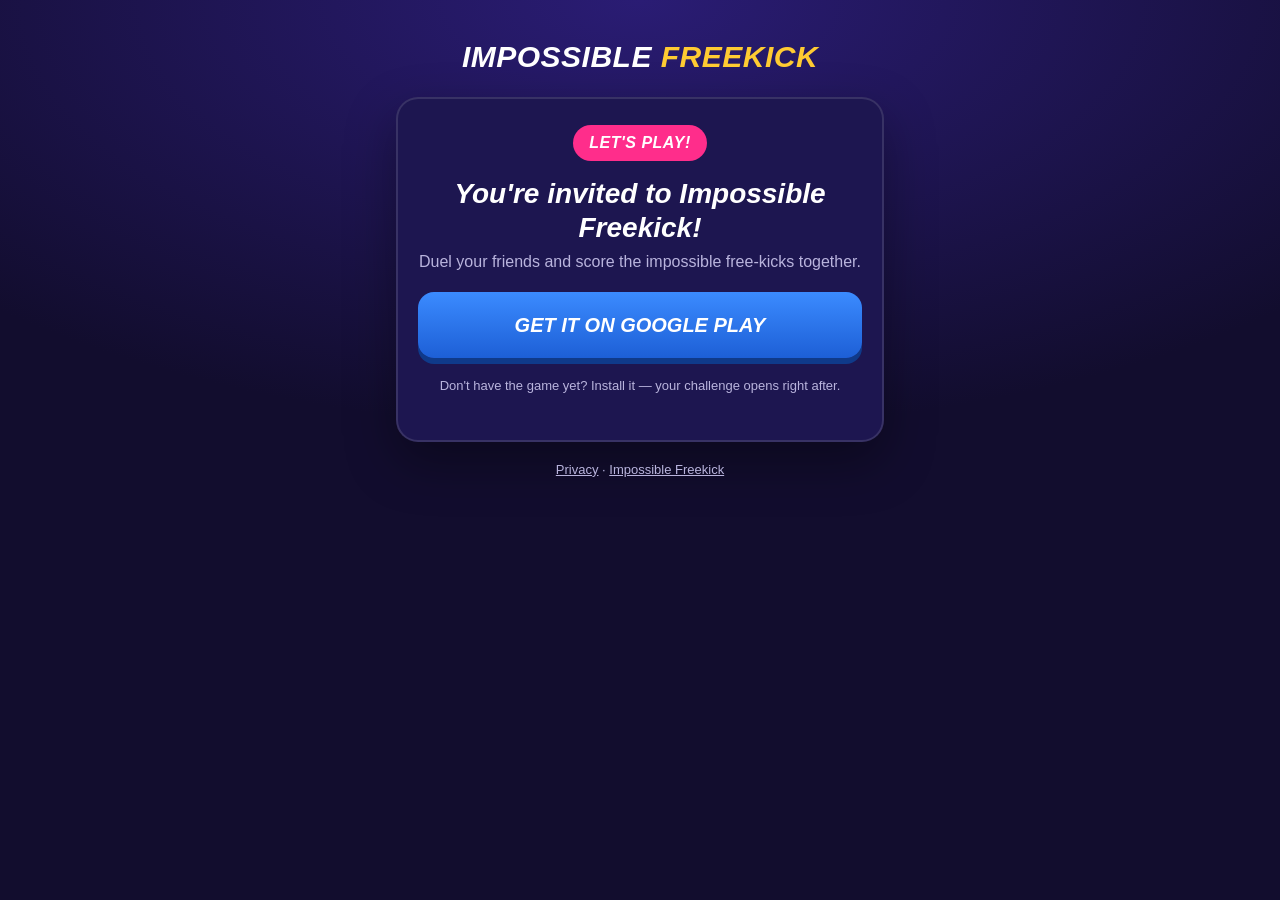
==== d/index.html @ e5078f64 "Challenge link page (opens the game or the store) and its link preview image" ====
<!doctype html>
<html lang="en">
<head>
<meta charset="utf-8">
<meta name="viewport" content="width=device-width,initial-scale=1">
<title>Impossible Freekick – Challenge</title>
<meta name="description" content="A friend challenged you on Impossible Freekick. Can you beat their free-kick?">
<meta property="og:type" content="website">
<meta property="og:title" content="⚽ You've been challenged on Impossible Freekick!">
<meta property="og:description" content="Can you beat your friend's free-kick? Tap to accept the duel.">
<meta property="og:image" content="https://amonraduyev.github.io/ifk-legal/og.png">
<meta property="og:image:width" content="1200">
<meta property="og:image:height" content="630">
<meta name="twitter:card" content="summary_large_image">
<meta name="theme-color" content="#140f33">
<style>
  :root{--bg:#120d2e;--card:#1d1650;--ink:#fff;--mute:#b9b4dd;--pink:#ff2d8b;--gold:#ffcb32;--blue:#2d7bff}
  *{box-sizing:border-box}
  html,body{margin:0;min-height:100%;background:radial-gradient(120% 80% at 50% 0%,#2a1c74 0%,var(--bg) 60%) fixed;color:var(--ink);font:16px/1.5 -apple-system,BlinkMacSystemFont,"Segoe UI",Roboto,sans-serif}
  main{max-width:520px;margin:0 auto;padding:28px 16px 40px;text-align:center}
  .logo{font-weight:900;font-style:italic;font-size:30px;letter-spacing:.5px;margin:6px 0 18px}
  .logo span{color:var(--gold)}
  .card{background:var(--card);border:2px solid rgba(255,255,255,.12);border-radius:22px;padding:26px 20px;box-shadow:0 20px 50px rgba(0,0,0,.35)}
  .tag{display:inline-block;background:var(--pink);color:#fff;font-weight:900;font-style:italic;border-radius:999px;padding:6px 16px;letter-spacing:.5px}
  h1{font-size:28px;line-height:1.2;margin:16px 0 6px;font-style:italic;font-weight:900}
  p{color:var(--mute);margin:0 0 18px}
  .btn{display:block;width:100%;border:0;border-radius:16px;padding:18px 16px;font-size:20px;font-weight:900;font-style:italic;color:#fff;text-decoration:none;margin:10px 0;cursor:pointer}
  .play{background:linear-gradient(180deg,#ff4f9e,#d81b6a);box-shadow:0 6px 0 #8f0f45}
  .store{background:linear-gradient(180deg,#3b8bff,#1d5fd6);box-shadow:0 6px 0 #0f3a8a}
  .small{font-size:13px;color:var(--mute);margin-top:18px}
  .small a{color:var(--mute)}
  .hidden{display:none}
</style>
</head>
<body>
<main>
  <div class="logo">IMPOSSIBLE <span>FREEKICK</span></div>
  <div class="card">
    <span class="tag" id="tag">CHALLENGE!</span>
    <h1 id="title">A friend challenged you!</h1>
    <p id="sub">Can you beat their free-kick? Same level, same rules, three attempts.</p>
    <a class="btn play" id="open" href="#">OPEN IN THE GAME</a>
    <a class="btn store" id="store" href="#">GET IT ON GOOGLE PLAY</a>
    <p class="small hidden" id="ios">The iPhone version is coming soon.</p>
    <p class="small" id="hint">Don't have the game yet? Install it — your challenge opens right after.</p>
  </div>
  <p class="small"><a href="../privacy.html">Privacy</a> · <a href="../index.html">Impossible Freekick</a></p>
</main>
<script>
(function () {
  var PKG = 'com.GoToTheMoon.ImpossibleFreekick';
  var APPSTORE = null; // the App Store page, once the iOS version is out
  var q = new URLSearchParams(location.search);
  var id = (q.get('i') || '').replace(/[^0-9A-Za-z]/g, '').slice(0, 12);
  var code = q.get('c') || '';
  var query = id ? 'i=' + encodeURIComponent(id) : (code ? 'c=' + encodeURIComponent(code) : '');
  var play = 'https://play.google.com/store/apps/details?id=' + PKG + (query ? '&referrer=' + encodeURIComponent(query) : '');
  var ua = navigator.userAgent || '';
  var android = /Android/i.test(ua), ios = /iPhone|iPad|iPod/i.test(ua) || (navigator.platform === 'MacIntel' && navigator.maxTouchPoints > 1);
  var tr = (navigator.language || '').toLowerCase().indexOf('tr') === 0;
  var T = tr ? {
    tag: 'MEYDAN OKUMA!', title: 'Bir arkadaşın sana meydan okudu!', sub: 'Onun frikiğini geçebilir misin? Aynı bölüm, aynı kurallar, üç deneme.',
    invTag: 'HADİ OYNAYALIM!', invTitle: 'Impossible Freekick\'e davetlisin!', invSub: 'Arkadaşınla düello yap, imkânsız frikikleri birlikte at.',
    open: 'OYUNDA AÇ', store: 'GOOGLE PLAY\'DEN İNDİR', ios: 'iPhone sürümü çok yakında.', hint: 'Oyun yüklü değil mi? İndir — meydan okuman hemen ardından açılır.'
  } : {
    tag: 'CHALLENGE!', title: 'A friend challenged you!', sub: 'Can you beat their free-kick? Same level, same rules, three attempts.',
    invTag: 'LET\'S PLAY!', invTitle: 'You\'re invited to Impossible Freekick!', invSub: 'Duel your friends and score the impossible free-kicks together.',
    open: 'OPEN IN THE GAME', store: 'GET IT ON GOOGLE PLAY', ios: 'The iPhone version is coming soon.', hint: 'Don\'t have the game yet? Install it — your challenge opens right after.'
  };
  var $ = function (x) { return document.getElementById(x); };
  if (tr) document.documentElement.lang = 'tr';
  $('tag').textContent = query ? T.tag : T.invTag;
  $('title').textContent = query ? T.title : T.invTitle;
  $('sub').textContent = query ? T.sub : T.invSub;
  $('open').textContent = T.open;
  $('store').textContent = T.store;
  $('ios').textContent = T.ios;
  $('hint').textContent = T.hint;
  $('store').href = play;

  var deep = 'ifk://d' + (query ? '?' + query : '');
  if (android) {
    // Chrome / most Android browsers: open the game, or fall back to its Play page (with the challenge as referrer)
    var intent = 'intent://d' + (query ? '?' + query : '') + '#Intent;scheme=ifk;package=' + PKG + ';S.browser_fallback_url=' + encodeURIComponent(play) + ';end';
    $('open').href = intent;
    if (query) setTimeout(function () { location.href = intent; }, 300);
  } else if (ios) {
    $('open').href = deep;
    if (APPSTORE) { $('store').href = APPSTORE; $('store').textContent = tr ? 'APP STORE\'DAN İNDİR' : 'GET IT ON THE APP STORE'; }
    else { $('store').classList.add('hidden'); $('ios').classList.remove('hidden'); }
  } else {
    $('open').classList.add('hidden');
  }
})();
</script>
</body>
</html>
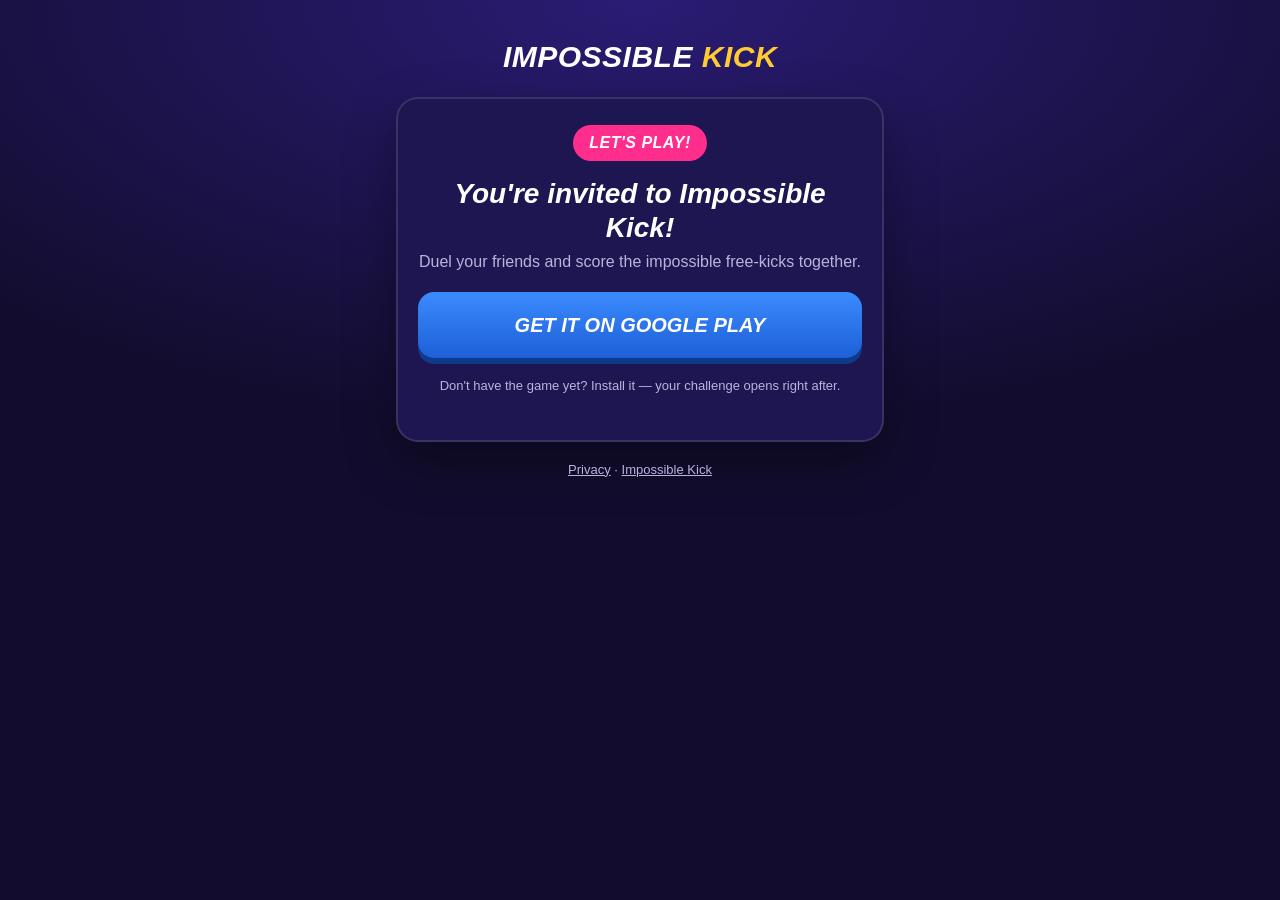
==== commit 3b935999: "Name: Impossible Kick" ====
--- a/d/index.html
+++ b/d/index.html
@@ -3,10 +3,10 @@
 <head>
 <meta charset="utf-8">
 <meta name="viewport" content="width=device-width,initial-scale=1">
-<title>Impossible Freekick – Challenge</title>
-<meta name="description" content="A friend challenged you on Impossible Freekick. Can you beat their free-kick?">
+<title>Impossible Kick – Challenge</title>
+<meta name="description" content="A friend challenged you on Impossible Kick. Can you beat their free-kick?">
 <meta property="og:type" content="website">
-<meta property="og:title" content="⚽ You've been challenged on Impossible Freekick!">
+<meta property="og:title" content="⚽ You've been challenged on Impossible Kick!">
 <meta property="og:description" content="Can you beat your friend's free-kick? Tap to accept the duel.">
 <meta property="og:image" content="https://amonraduyev.github.io/ifk-legal/og.png">
 <meta property="og:image:width" content="1200">
@@ -34,7 +34,7 @@
 </head>
 <body>
 <main>
-  <div class="logo">IMPOSSIBLE <span>FREEKICK</span></div>
+  <div class="logo">IMPOSSIBLE <span>KICK</span></div>
   <div class="card">
     <span class="tag" id="tag">CHALLENGE!</span>
     <h1 id="title">A friend challenged you!</h1>
@@ -44,7 +44,7 @@
     <p class="small hidden" id="ios">The iPhone version is coming soon.</p>
     <p class="small" id="hint">Don't have the game yet? Install it — your challenge opens right after.</p>
   </div>
-  <p class="small"><a href="../privacy.html">Privacy</a> · <a href="../index.html">Impossible Freekick</a></p>
+  <p class="small"><a href="../privacy.html">Privacy</a> · <a href="../index.html">Impossible Kick</a></p>
 </main>
 <script>
 (function () {
@@ -60,11 +60,11 @@
   var tr = (navigator.language || '').toLowerCase().indexOf('tr') === 0;
   var T = tr ? {
     tag: 'MEYDAN OKUMA!', title: 'Bir arkadaşın sana meydan okudu!', sub: 'Onun frikiğini geçebilir misin? Aynı bölüm, aynı kurallar, üç deneme.',
-    invTag: 'HADİ OYNAYALIM!', invTitle: 'Impossible Freekick\'e davetlisin!', invSub: 'Arkadaşınla düello yap, imkânsız frikikleri birlikte at.',
+    invTag: 'HADİ OYNAYALIM!', invTitle: 'Impossible Kick\'e davetlisin!', invSub: 'Arkadaşınla düello yap, imkânsız frikikleri birlikte at.',
     open: 'OYUNDA AÇ', store: 'GOOGLE PLAY\'DEN İNDİR', ios: 'iPhone sürümü çok yakında.', hint: 'Oyun yüklü değil mi? İndir — meydan okuman hemen ardından açılır.'
   } : {
     tag: 'CHALLENGE!', title: 'A friend challenged you!', sub: 'Can you beat their free-kick? Same level, same rules, three attempts.',
-    invTag: 'LET\'S PLAY!', invTitle: 'You\'re invited to Impossible Freekick!', invSub: 'Duel your friends and score the impossible free-kicks together.',
+    invTag: 'LET\'S PLAY!', invTitle: 'You\'re invited to Impossible Kick!', invSub: 'Duel your friends and score the impossible free-kicks together.',
     open: 'OPEN IN THE GAME', store: 'GET IT ON GOOGLE PLAY', ios: 'The iPhone version is coming soon.', hint: 'Don\'t have the game yet? Install it — your challenge opens right after.'
   };
   var $ = function (x) { return document.getElementById(x); };
